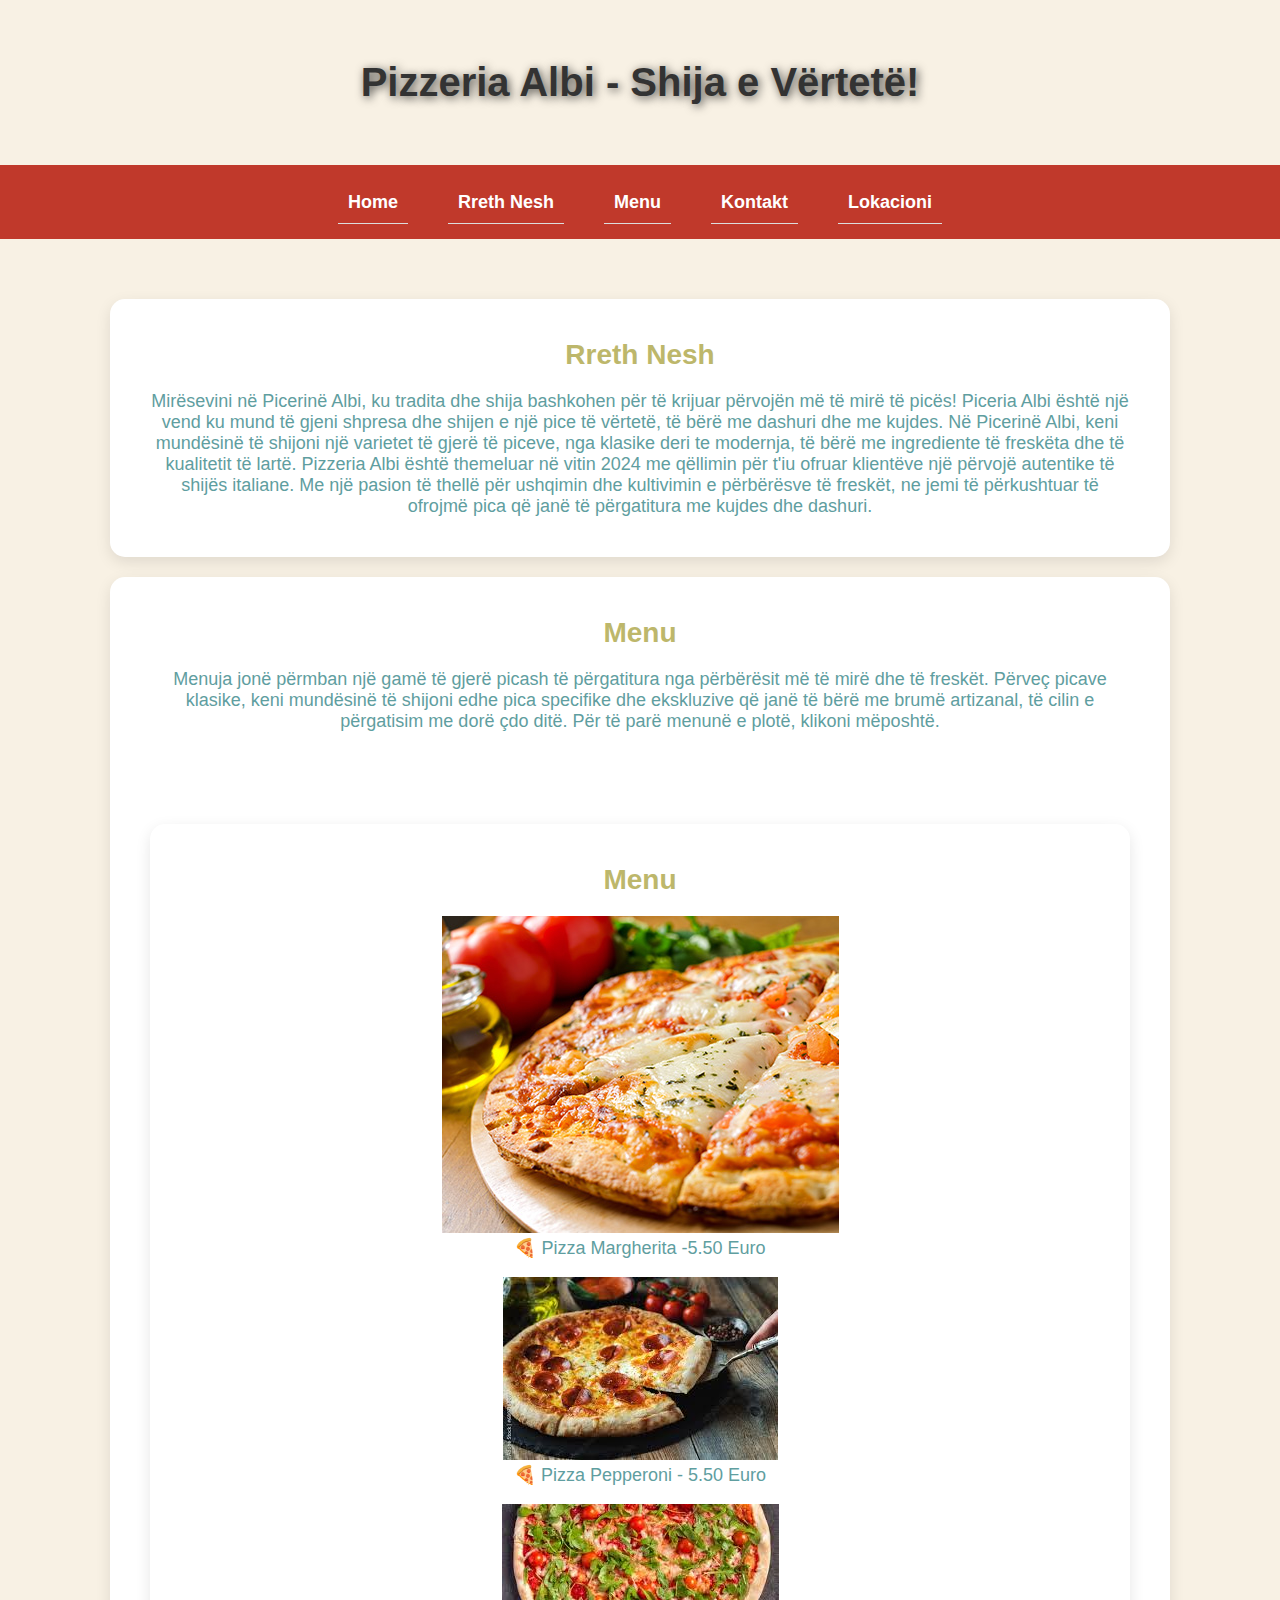
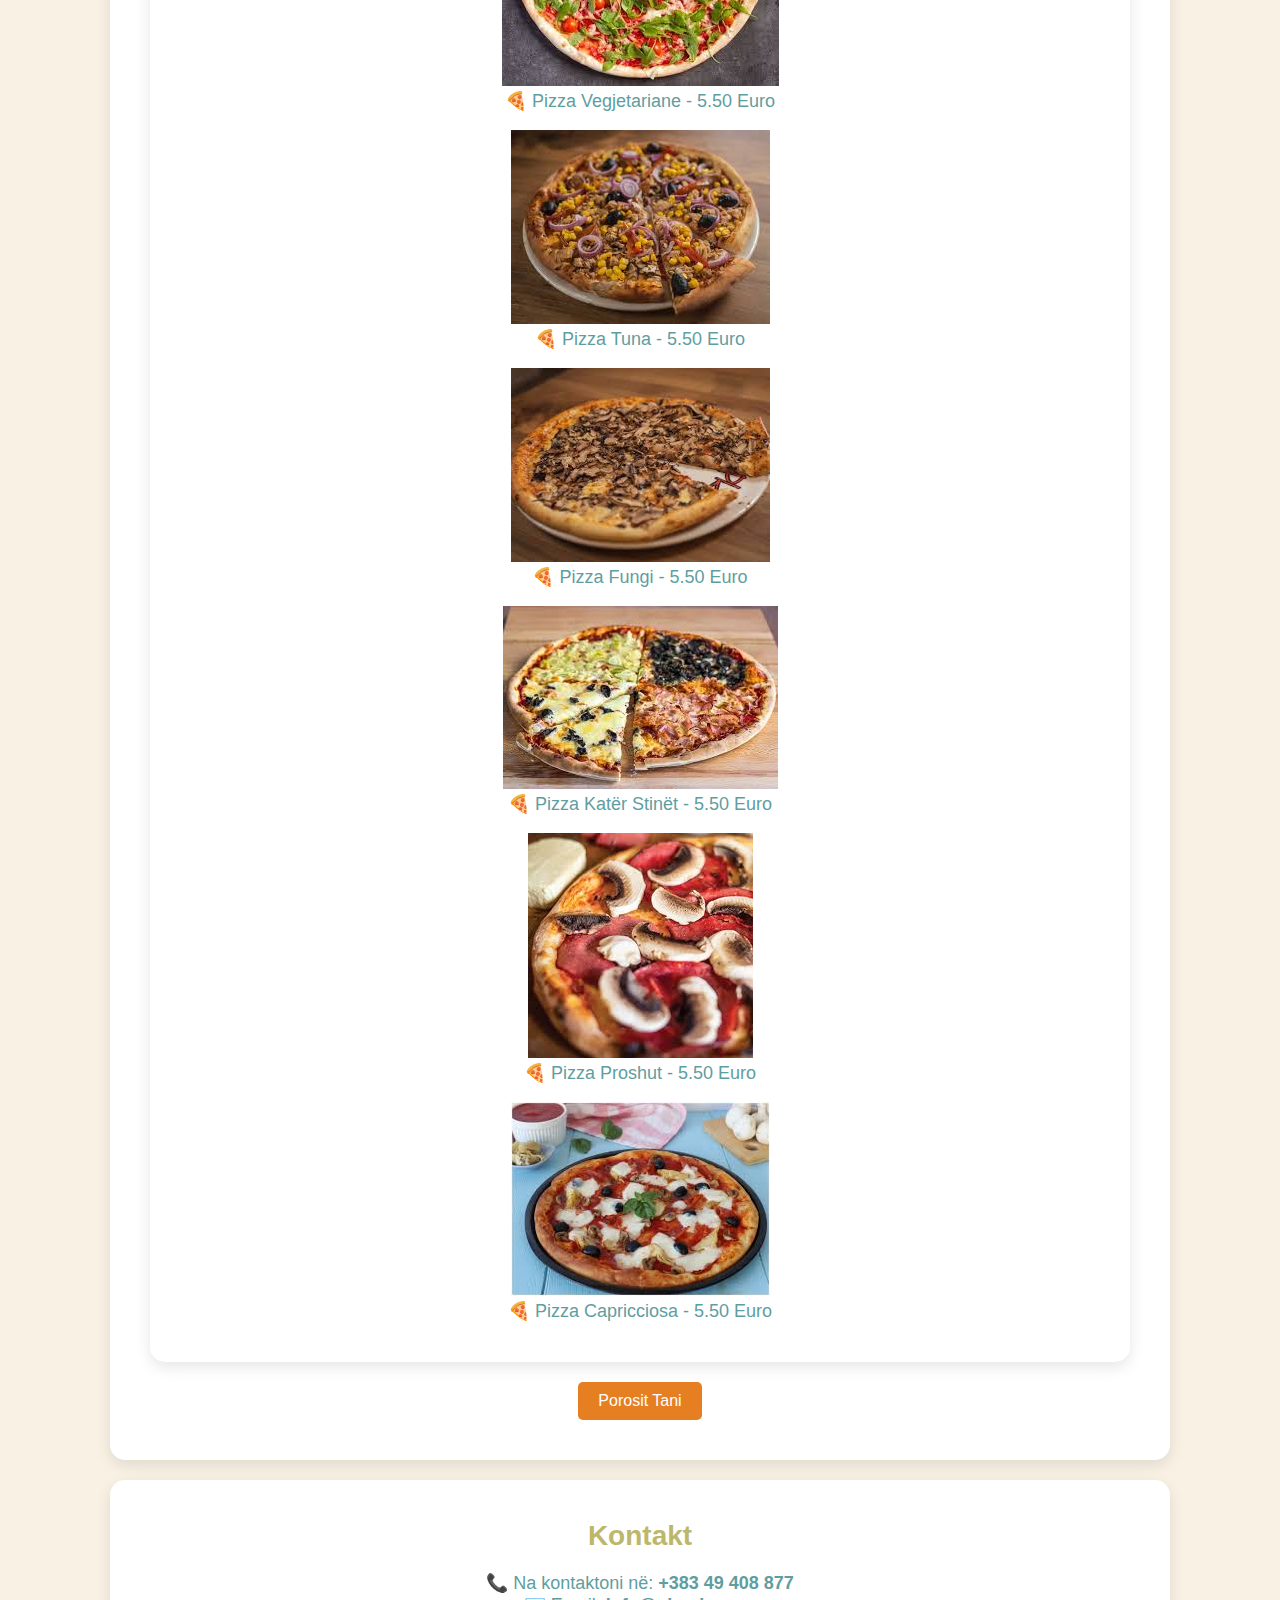
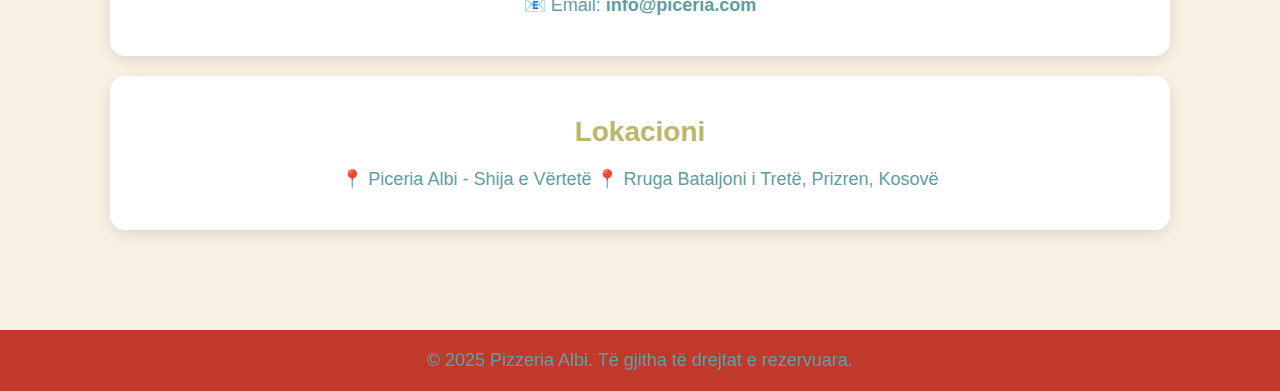
==== index.html @ df04acf5 "index" ====
<!DOCTYPE html>
<html lang="en">
<head>
    <meta charset="UTF-8">
    <meta name="viewport" content="width=device-width, initial-scale=1.0">
    <title>Pizzeria Albi</title>
    <link rel="stylesheet" href="index.css">

</head>
<body>
    
<header>
    <h1>Pizzeria Albi - Shija e Vërtetë!</h1>
</header>
<nav>
    <ul>
       
        <li><a href="home.html">Home</a></li>
        <li><a href="container.html">Rreth Nesh</a></li>
        <li><a href="menu.html">Menu</a></li>
        <li><a href="contact.html">Kontakt</a></li>
        <li><a href="location.html">Lokacioni</a></li>
    </ul>
</nav>

<div class="container">
    <section id="about">
        <h2>Rreth Nesh</h2>
        <p>Mirësevini në Picerinë Albi, ku tradita dhe shija bashkohen për të krijuar përvojën më të mirë të picës!
            Piceria Albi është një vend ku mund të gjeni shpresa dhe shijen e një pice të vërtetë, të bërë me dashuri dhe me kujdes. 
            Në Picerinë Albi, keni mundësinë të shijoni një varietet të gjerë të piceve, nga klasike deri te modernja, të bërë me
             ingrediente 
            të freskëta dhe të kualitetit të lartë.
           Pizzeria Albi është themeluar në vitin 2024 me qëllimin për t'iu ofruar klientëve një përvojë autentike të shijës italiane.
           Me një pasion të thellë për ushqimin dhe kultivimin e përbërësve të freskët, ne jemi të përkushtuar të ofrojmë pica që 
           janë të përgatitura me kujdes dhe dashuri.
        </p>
    
    </section>
    
    <section id="menu   ">
        <h2>Menu</h2>
        <p>
            Menuja jonë përmban një gamë të gjerë picash të përgatitura nga përbërësit më të mirë
            dhe të freskët. Përveç picave klasike, keni mundësinë të shijoni edhe pica  specifike dhe ekskluzive
            që janë të bërë me brumë artizanal, të cilin e përgatisim me dorë çdo ditë.
             Për të parë menunë e plotë, klikoni mëposhtë.


        </p>
        <br><br><br><br>
        <ul>
            <section id="menu" class="menu">
                <h2>Menu</h2>
                <div class="menu-items">
                    <div class="menu-item">
                        <img src="fotott/Pizza-margarita.jpg" alt="Pizza Margherita">
                        <p>🍕 Pizza Margherita -5.50 Euro</p>
                    </div>
                    <br>
                    <div class="menu-item">
                        <img src="fotott/pica-pepperoni4.jpg" alt="Pizza Pepperoni">
                        <p>🍕 Pizza Pepperoni - 5.50 Euro</p>
                    </div>
                    <br>
                    <div class="menu-item">
                        <img src="fotott/pica-vegetarian.jpg" alt="Pizza Vegjetariane">
                        <p>🍕 Pizza Vegjetariane - 5.50 Euro</p>
                    </div>  
                    <br>
                    <div class="menu-item">
                        <img src="fotott/pica-tuna2.jpg" alt="Pizza Tuna">
                        <p>🍕 Pizza Tuna - 5.50 Euro</p>
                        <br>
                        <div class="menu-item">
                            <img src="fotott/pica-fungi.jpg" alt="Pizza Fungi">
                            <p>🍕 Pizza Fungi - 5.50 Euro</p>
                        <br>
                            <div class="menu-item">
                                <img src="fotott/pica-katerstinet.jpg" alt="Pizza Katër Stinët">
                                <p>🍕 Pizza Katër Stinët - 5.50 Euro</p>
                            
                         <br>  
                                <div class="menu-item">
                                    <img src="fotott/pica-proshut.jpg" alt="Pizza Proshut">
                                    <p>🍕 Pizza Proshut - 5.50 Euro</p>
                                 <br>
                                 <div class="menu-item">
                                    <img src="fotott/pica-capricciosa2.jpg" alt="Pizza Capricciosa">
                                    <p>🍕 Pizza Capricciosa - 5.50 Euro</p>
                                </div> 
                            </div> 
                        </div> 
                    </div> 
                </div>
            </section>
        </ul>
        <a href="contact" class="button">Porosit Tani</a>
    </section>
    
    <section id="contact">
        <h2>Kontakt</h2>
        <p>📞 Na kontaktoni në: <strong>+383 49 408 877</strong></p>
        <p>📧 Email: <strong>info@piceria.com</strong></p>
    </section>

    <section id="location">
        <h2>Lokacioni</h2>
        <p>📍 Piceria Albi - Shija e Vërtetë
            📍 Rruga Bataljoni i Tretë, Prizren, Kosovë
    </section>

</div>

<footer>
    <p>&copy; 2025 Pizzeria Albi. Të gjitha të drejtat e rezervuara.</p>
</footer>
</body>
</html>
---- index.css ----
* {
    margin: 0;
    padding: 0;
    box-sizing: border-box;
    font-family: 'Poppins', sans-serif;
}

h1{
    font-size: 2.5rem;
    color: #333;
    margin: auto;
    padding: auto;
    font-family: 'Roboto', sans-serif;

}

body {
    background-color: #f8f1e4;
    text-align: center;
    color: #333;
}
header {
    background: url('https://source.unsplash.com/1600x900/?pizza') center/cover;
    color: white;
    padding: 60px 20px;
    text-shadow: 2px 2px 10px rgba(0, 0, 0, 0.7);
}
nav {
    background: #c0392b;
    padding: 15px;
}
nav ul {
    list-style: none;
    display: flex;
    justify-content: center;
}
nav ul li {
    margin: 0 20px;
}
nav ul li a {
    color: white;
    text-decoration: none;
    font-size: 18px;
    font-weight: bold;
    transition: color 0.3s;
}
nav ul li a:hover {
    color: #f4d03f;
}
.container {
    max-width: 1100px;
    margin: auto;
    padding: 40px 20px;
}
section {
    background: white;
    padding: 40px;
    margin: 20px 0;
    box-shadow: 0px 5px 15px rgba(0, 0, 0, 0.1);
    border-radius: 15px;
    font-family: 'Roboto', sans-serif;

}
h2 {
    color: darkkhaki;   
    font-size: 28px;
    margin-bottom: 20px;
    font-family: 'Roboto', sans-serif;
}
ul {
    list-style: none;
}
ul li {
    font-size: 20px;
    padding: 10px;
    border-bottom: 1px solid #ddd;
}
footer {
    background: #c0392b;
    color: white;
    padding: 20px;
    margin-top: 40px;
}
.button {
    display: inline-block;
    background: #e67e22;
    color: white;
    padding: 10px 20px;
    text-decoration: none;
    border-radius: 5px;
    transition: background 0.3s;
}
.button:hover {
    background: #d35400;
}

p{
    font-size: 18px;
    color: cadetblue;
    margin: auto;
    padding: auto;
    font-family: 'Roboto', sans-serif;

}

@media query {

.menu {
    margin: 40px auto;
    max-width: 1100px;
}
.menu h2 {
    color: #c0392b;
    margin-bottom: 20px;
}
.menu-items {
    display: flex;
    justify-content: center;
    flex-wrap: wrap;
    gap: 20px;
}
.menu-item {
    background: white;
    padding: 15px;
    border-radius: 10px;
    box-shadow: 0px 5px 15px rgba(0, 0, 0, 0.1);
    text-align: center;
    max-width: 300px;
}
.menu-item img {
    width: 100%;
    border-radius: 10px;
}

}
@media query min-width(720px)
}
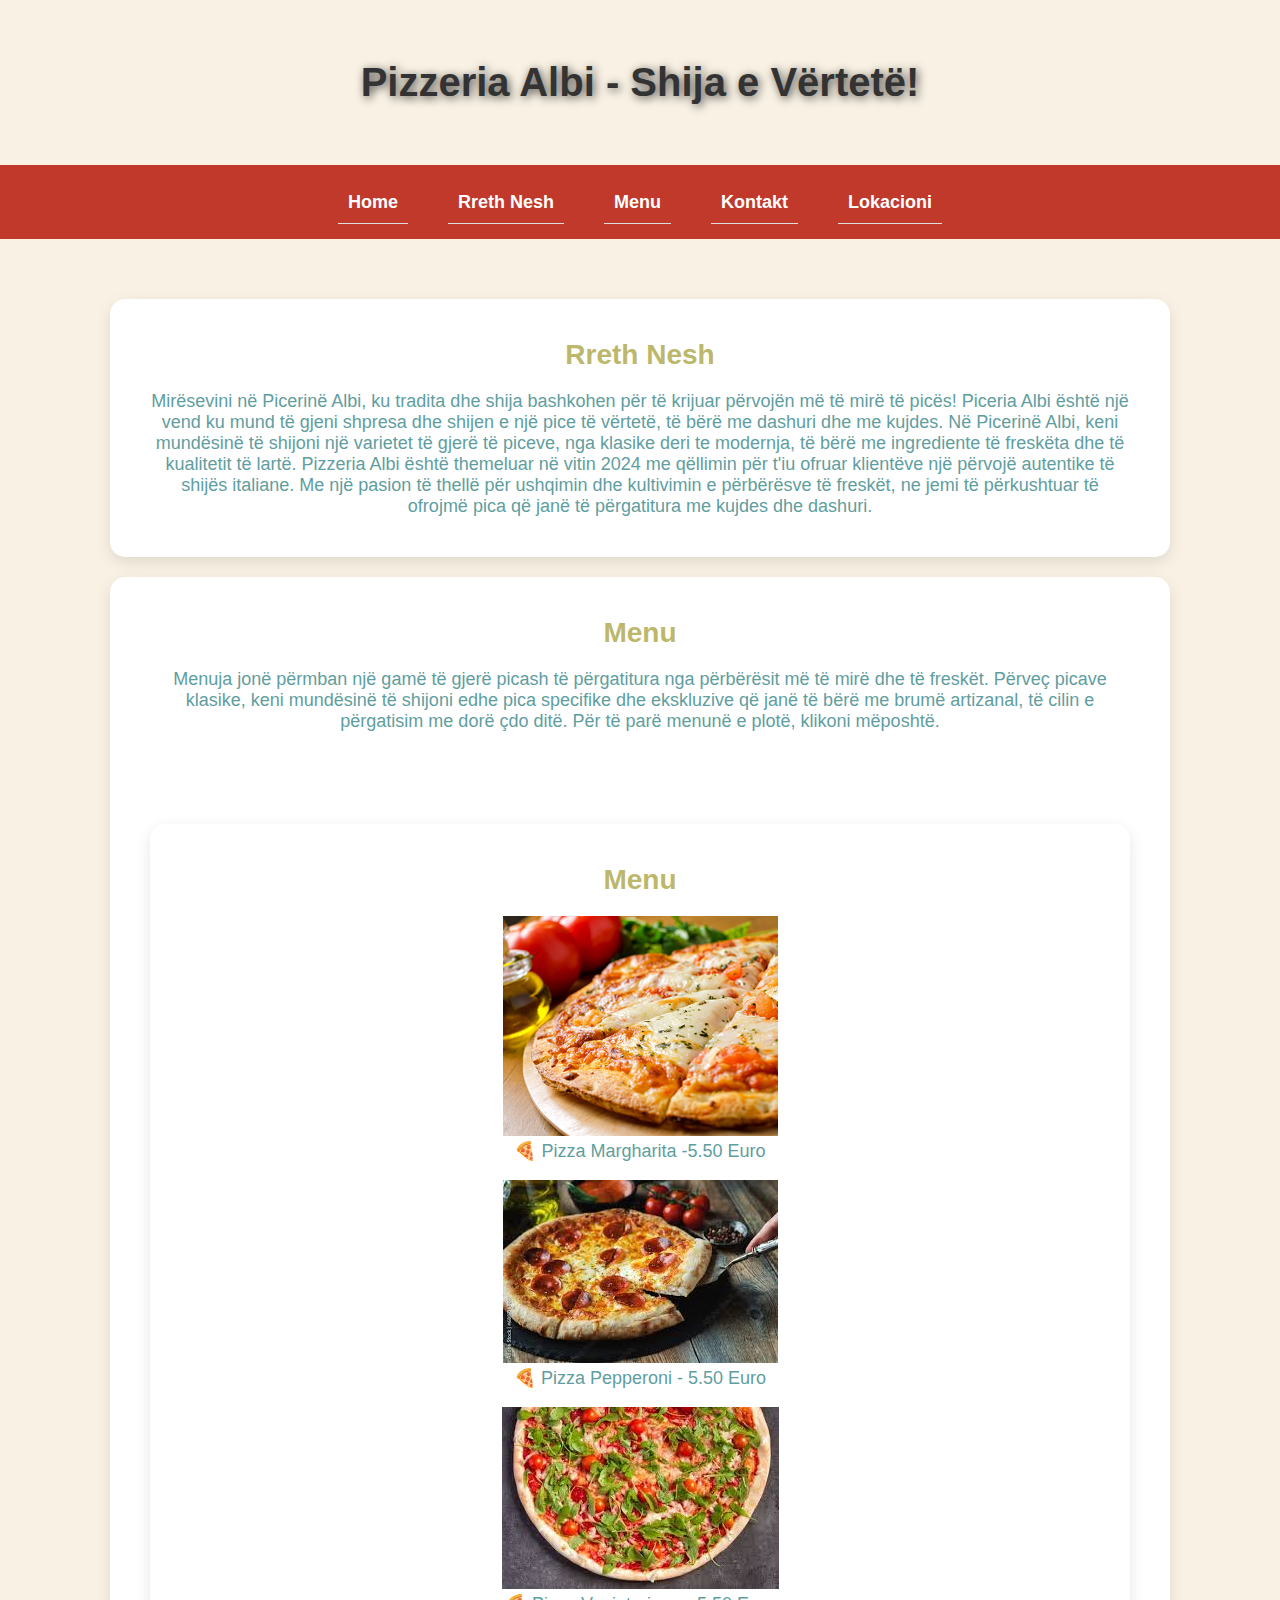
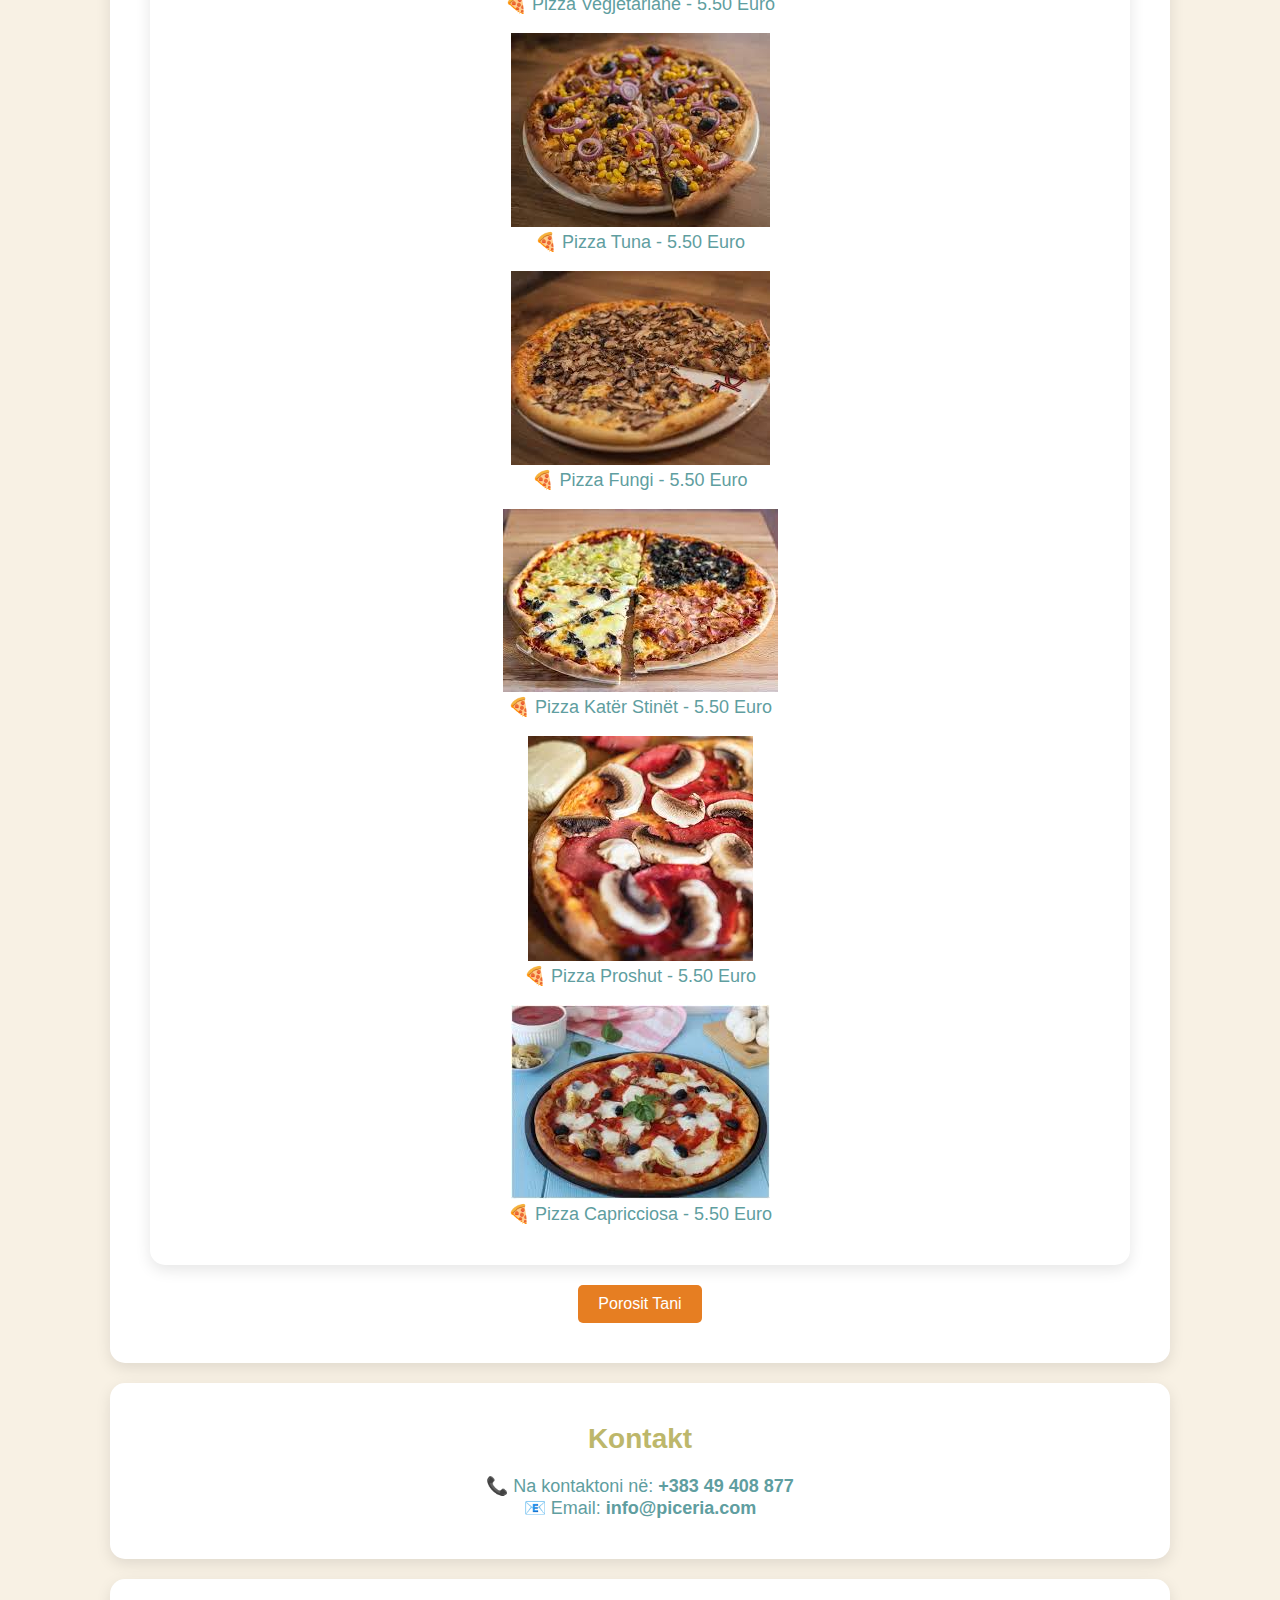
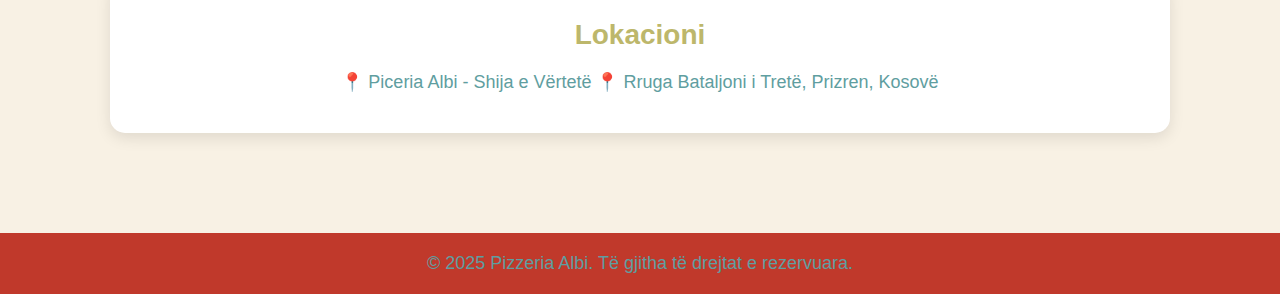
==== commit a4e541ce: "index" ====
--- a/index.html
+++ b/index.html
@@ -54,8 +54,8 @@
                 <h2>Menu</h2>
                 <div class="menu-items">
                     <div class="menu-item">
-                        <img src="fotott/Pizza-margarita.jpg" alt="Pizza Margherita">
-                        <p>🍕 Pizza Margherita -5.50 Euro</p>
+                        <img width="275px" src="fotott/Pizza-margarita.jpg" alt="Pizza Margherita">
+                        <p>🍕 Pizza Margharita -5.50 Euro</p>
                     </div>
                     <br>
                     <div class="menu-item">
--- a/index.css
+++ b/index.css
@@ -104,7 +104,7 @@
 
 }
 
-@media query {
+/* @media query {
 
 .menu {
     margin: 40px auto;
@@ -116,7 +116,7 @@
 }
 .menu-items {
     display: flex;
-    justify-content: center;
+    justify-content: center;    
     flex-wrap: wrap;
     gap: 20px;
 }
@@ -131,16 +131,24 @@
 .menu-item img {
     width: 100%;
     border-radius: 10px;
-}
+}   
 
-}
-@media query min-width(720px)
-}
-
-
-
-
-
-
-  
-
+} */
+@media screen and (max-width: 480px) {
+    li{
+        font-size: 12px;
+    }
+    ul{
+        font-size: 10px;
+        width: 100%;
+        display: flex;
+        flex-wrap: wrap;
+        justify-content: space-evenly;
+        flex-direction: column;
+        align-items: center;
+        align-content: space-between;
+        justify-content: center;
+    align-content: center;
+    align-items: center;
+    }
+  }
